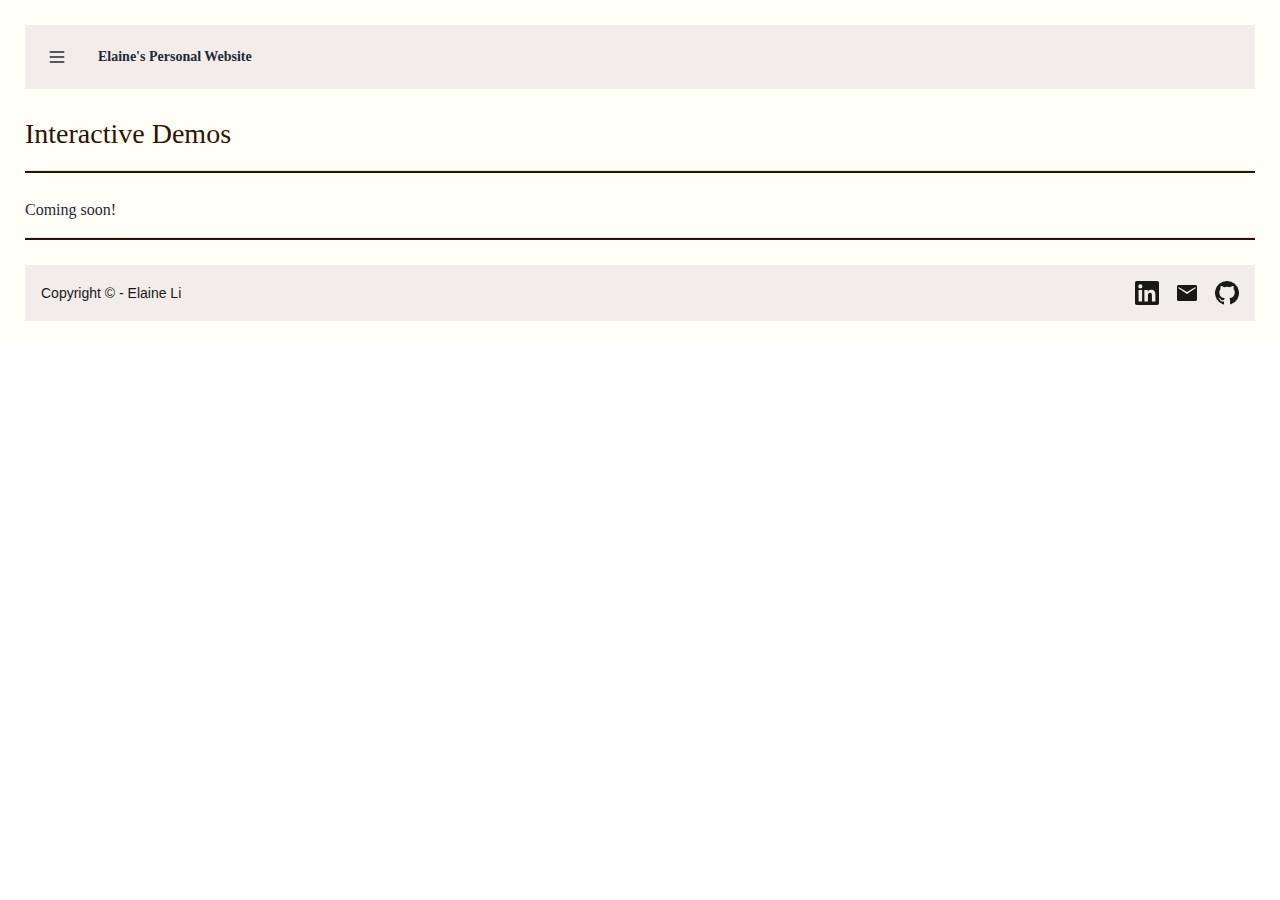
==== public/demos.html @ 5acb3fff "Update website" ====
<!--Interactive Demos-->

<!DOCTYPE html>
<html lang="en">
  <head>
    <meta charset="UTF-8">
    <meta name="viewport" content="width=device-width, initial-scale=1.0" />
    <title>Elaine Li's Personal Website</title>
    <link rel="stylesheet" href="./styles/output.css" />
  </head>
  <body>
    <!--Navbar-->
    <div class="navbar bg-base-100 bg-brown-1">
      <div class="flex-none">
        <div class="dropdown">
          <label tabindex="0" class="btn btn-square btn-ghost">
            <svg
              xmlns="http://www.w3.org/2000/svg"
              fill="none"
              viewBox="0 0 24 24"
              class="inline-block h-5 w-5 stroke-current">
              <path
                stroke-linecap="round"
                stroke-linejoin="round"
                stroke-width="2"
                d="M4 6h16M4 12h16M4 18h16"></path>
            </svg>
          </label>
          <ul tabindex="0" class="menu dropdown-content p-2 shadow bg-base-100 rounded-box w-52" style="z-index: 50;">
            <li><a href="index.html">Homepage</a></li>
            <li><a href="projects.html">Projects and Interests</a></li>
            <li><a href="demos.html">Interactive Demos</a></li>
          </ul>
        </div>
      </div>
    
    
      <!-- Website Title -->
      <div class="flex-1">
        <a class="btn btn-ghost text-medium font-serif" href="index.html">Elaine's Personal Website</a>
      </div>
    </div>

    <br>

    <!--Title-->
      <h1 class="title">Interactive Demos </h1>
      <hr>
    
    <!--Content-->
    <h2>Coming soon!</h2>
    
  <hr> 
  <footer class="footer bg-neutral text-neutral-content items-center p-4 bg-brown-1 text-dark-brown">
    <aside class="grid-flow-col items-center">
      <p>Copyright © <span id="current-year"></span> - Elaine Li</p>
    </aside>
    <nav class="grid-flow-col gap-4 md:place-self-center md:justify-self-end">
      <a href="https://www.linkedin.com/in/elaine-li-236a3a1b5/" target="_blank" rel="noopener noreferrer">
        <svg xmlns="http://www.w3.org/2000/svg" fill="currentColor" viewBox="0 0 24 24" width="24" height="24">
          <path d="M22.23 0H1.77C.79 0 0 .78 0 1.75v20.5C0 23.22.78 24 1.77 24h20.46c.99 0 1.77-.78 1.77-1.75V1.75C24 .78 23.22 0 22.23 0zM7.09 20.45H3.56V9h3.53v11.45zM5.33 7.44a2.05 2.05 0 1 1 0-4.1 2.05 2.05 0 0 1 0 4.1zm15.12 13h-3.53v-5.59c0-1.33-.02-3.05-1.86-3.05-1.86 0-2.14 1.45-2.14 2.95v5.69H9.39V9h3.38v1.56h.05c.47-.9 1.62-1.86 3.34-1.86 3.57 0 4.23 2.35 4.23 5.42v6.33z"></path>
        </svg>
      </a>
      <a href="mailto:elainelee1124@gmail.com" target="_blank" rel="noopener noreferrer">
        <svg xmlns="http://www.w3.org/2000/svg" fill="currentColor" viewBox="0 0 24 24" width="24" height="24">
          <path d="M20.5 4h-17C2.7 4 2 4.7 2 5.5v13c0 .8.7 1.5 1.5 1.5h17c.8 0 1.5-.7 1.5-1.5v-13c0-.8-.7-1.5-1.5-1.5zM20.5 7.3L12 12.9 3.5 7.3V6.1L12 11.1l8.5-5v1.2z"></path>
        </svg>
      </a>      
      <a href="https://github.com/Elaine-764" target="_blank" rel="noopener noreferrer">
        <svg xmlns="http://www.w3.org/2000/svg" fill="currentColor" viewBox="0 0 24 24" width="24" height="24">
          <path d="M12 0a12 12 0 0 0-3.793 23.384c.6.111.82-.262.82-.582v-2.266c-3.337.727-4.038-1.415-4.038-1.415-.546-1.387-1.333-1.756-1.333-1.756-1.089-.744.083-.729.083-.729 1.204.084 1.837 1.24 1.837 1.24 1.071 1.835 2.809 1.305 3.495.998.109-.775.418-1.305.762-1.605-2.666-.3-5.466-1.333-5.466-5.933 0-1.311.47-2.382 1.24-3.221-.124-.302-.54-1.522.116-3.173 0 0 1.012-.323 3.316 1.233a11.477 11.477 0 0 1 6.032 0c2.303-1.556 3.315-1.233 3.315-1.233.656 1.65.24 2.871.118 3.173.772.84 1.24 1.911 1.24 3.221 0 4.61-2.804 5.63-5.475 5.922.429.37.811 1.1.811 2.222v3.293c0 .322.218.695.825.578A12 12 0 0 0 12 0z"></path>
        </svg>
      </a>      
    </nav>
  </footer>
  <script src="../src/script.js"></script>
  
</html>

     
  <!--
  </body>
  <div class="tooltip">Hover over me
    <span class="tooltiptext">Tooltip text</span>
  </div>
  -->
---- public/styles/output.css ----
*, ::before, ::after {
  --tw-border-spacing-x: 0;
  --tw-border-spacing-y: 0;
  --tw-translate-x: 0;
  --tw-translate-y: 0;
  --tw-rotate: 0;
  --tw-skew-x: 0;
  --tw-skew-y: 0;
  --tw-scale-x: 1;
  --tw-scale-y: 1;
  --tw-pan-x:  ;
  --tw-pan-y:  ;
  --tw-pinch-zoom:  ;
  --tw-scroll-snap-strictness: proximity;
  --tw-gradient-from-position:  ;
  --tw-gradient-via-position:  ;
  --tw-gradient-to-position:  ;
  --tw-ordinal:  ;
  --tw-slashed-zero:  ;
  --tw-numeric-figure:  ;
  --tw-numeric-spacing:  ;
  --tw-numeric-fraction:  ;
  --tw-ring-inset:  ;
  --tw-ring-offset-width: 0px;
  --tw-ring-offset-color: #fff;
  --tw-ring-color: rgb(59 130 246 / 0.5);
  --tw-ring-offset-shadow: 0 0 #0000;
  --tw-ring-shadow: 0 0 #0000;
  --tw-shadow: 0 0 #0000;
  --tw-shadow-colored: 0 0 #0000;
  --tw-blur:  ;
  --tw-brightness:  ;
  --tw-contrast:  ;
  --tw-grayscale:  ;
  --tw-hue-rotate:  ;
  --tw-invert:  ;
  --tw-saturate:  ;
  --tw-sepia:  ;
  --tw-drop-shadow:  ;
  --tw-backdrop-blur:  ;
  --tw-backdrop-brightness:  ;
  --tw-backdrop-contrast:  ;
  --tw-backdrop-grayscale:  ;
  --tw-backdrop-hue-rotate:  ;
  --tw-backdrop-invert:  ;
  --tw-backdrop-opacity:  ;
  --tw-backdrop-saturate:  ;
  --tw-backdrop-sepia:  ;
  --tw-contain-size:  ;
  --tw-contain-layout:  ;
  --tw-contain-paint:  ;
  --tw-contain-style:  ;
}

::backdrop {
  --tw-border-spacing-x: 0;
  --tw-border-spacing-y: 0;
  --tw-translate-x: 0;
  --tw-translate-y: 0;
  --tw-rotate: 0;
  --tw-skew-x: 0;
  --tw-skew-y: 0;
  --tw-scale-x: 1;
  --tw-scale-y: 1;
  --tw-pan-x:  ;
  --tw-pan-y:  ;
  --tw-pinch-zoom:  ;
  --tw-scroll-snap-strictness: proximity;
  --tw-gradient-from-position:  ;
  --tw-gradient-via-position:  ;
  --tw-gradient-to-position:  ;
  --tw-ordinal:  ;
  --tw-slashed-zero:  ;
  --tw-numeric-figure:  ;
  --tw-numeric-spacing:  ;
  --tw-numeric-fraction:  ;
  --tw-ring-inset:  ;
  --tw-ring-offset-width: 0px;
  --tw-ring-offset-color: #fff;
  --tw-ring-color: rgb(59 130 246 / 0.5);
  --tw-ring-offset-shadow: 0 0 #0000;
  --tw-ring-shadow: 0 0 #0000;
  --tw-shadow: 0 0 #0000;
  --tw-shadow-colored: 0 0 #0000;
  --tw-blur:  ;
  --tw-brightness:  ;
  --tw-contrast:  ;
  --tw-grayscale:  ;
  --tw-hue-rotate:  ;
  --tw-invert:  ;
  --tw-saturate:  ;
  --tw-sepia:  ;
  --tw-drop-shadow:  ;
  --tw-backdrop-blur:  ;
  --tw-backdrop-brightness:  ;
  --tw-backdrop-contrast:  ;
  --tw-backdrop-grayscale:  ;
  --tw-backdrop-hue-rotate:  ;
  --tw-backdrop-invert:  ;
  --tw-backdrop-opacity:  ;
  --tw-backdrop-saturate:  ;
  --tw-backdrop-sepia:  ;
  --tw-contain-size:  ;
  --tw-contain-layout:  ;
  --tw-contain-paint:  ;
  --tw-contain-style:  ;
}

/*
! tailwindcss v3.4.17 | MIT License | https://tailwindcss.com
*/

/*
1. Prevent padding and border from affecting element width. (https://github.com/mozdevs/cssremedy/issues/4)
2. Allow adding a border to an element by just adding a border-width. (https://github.com/tailwindcss/tailwindcss/pull/116)
*/

*,
::before,
::after {
  box-sizing: border-box;
  /* 1 */
  border-width: 0;
  /* 2 */
  border-style: solid;
  /* 2 */
  border-color: #e5e7eb;
  /* 2 */
}

::before,
::after {
  --tw-content: '';
}

/*
1. Use a consistent sensible line-height in all browsers.
2. Prevent adjustments of font size after orientation changes in iOS.
3. Use a more readable tab size.
4. Use the user's configured `sans` font-family by default.
5. Use the user's configured `sans` font-feature-settings by default.
6. Use the user's configured `sans` font-variation-settings by default.
7. Disable tap highlights on iOS
*/

html,
:host {
  line-height: 1.5;
  /* 1 */
  -webkit-text-size-adjust: 100%;
  /* 2 */
  -moz-tab-size: 4;
  /* 3 */
  -o-tab-size: 4;
     tab-size: 4;
  /* 3 */
  font-family: ui-sans-serif, system-ui, sans-serif, "Apple Color Emoji", "Segoe UI Emoji", "Segoe UI Symbol", "Noto Color Emoji";
  /* 4 */
  font-feature-settings: normal;
  /* 5 */
  font-variation-settings: normal;
  /* 6 */
  -webkit-tap-highlight-color: transparent;
  /* 7 */
}

/*
1. Remove the margin in all browsers.
2. Inherit line-height from `html` so users can set them as a class directly on the `html` element.
*/

body {
  margin: 0;
  /* 1 */
  line-height: inherit;
  /* 2 */
}

/*
1. Add the correct height in Firefox.
2. Correct the inheritance of border color in Firefox. (https://bugzilla.mozilla.org/show_bug.cgi?id=190655)
3. Ensure horizontal rules are visible by default.
*/

hr {
  height: 0;
  /* 1 */
  color: inherit;
  /* 2 */
  border-top-width: 1px;
  /* 3 */
}

/*
Add the correct text decoration in Chrome, Edge, and Safari.
*/

abbr:where([title]) {
  -webkit-text-decoration: underline dotted;
          text-decoration: underline dotted;
}

/*
Remove the default font size and weight for headings.
*/

h1,
h2,
h3,
h4,
h5,
h6 {
  font-size: inherit;
  font-weight: inherit;
}

/*
Reset links to optimize for opt-in styling instead of opt-out.
*/

a {
  color: inherit;
  text-decoration: inherit;
}

/*
Add the correct font weight in Edge and Safari.
*/

b,
strong {
  font-weight: bolder;
}

/*
1. Use the user's configured `mono` font-family by default.
2. Use the user's configured `mono` font-feature-settings by default.
3. Use the user's configured `mono` font-variation-settings by default.
4. Correct the odd `em` font sizing in all browsers.
*/

code,
kbd,
samp,
pre {
  font-family: ui-monospace, SFMono-Regular, Menlo, Monaco, Consolas, "Liberation Mono", "Courier New", monospace;
  /* 1 */
  font-feature-settings: normal;
  /* 2 */
  font-variation-settings: normal;
  /* 3 */
  font-size: 1em;
  /* 4 */
}

/*
Add the correct font size in all browsers.
*/

small {
  font-size: 80%;
}

/*
Prevent `sub` and `sup` elements from affecting the line height in all browsers.
*/

sub,
sup {
  font-size: 75%;
  line-height: 0;
  position: relative;
  vertical-align: baseline;
}

sub {
  bottom: -0.25em;
}

sup {
  top: -0.5em;
}

/*
1. Remove text indentation from table contents in Chrome and Safari. (https://bugs.chromium.org/p/chromium/issues/detail?id=999088, https://bugs.webkit.org/show_bug.cgi?id=201297)
2. Correct table border color inheritance in all Chrome and Safari. (https://bugs.chromium.org/p/chromium/issues/detail?id=935729, https://bugs.webkit.org/show_bug.cgi?id=195016)
3. Remove gaps between table borders by default.
*/

table {
  text-indent: 0;
  /* 1 */
  border-color: inherit;
  /* 2 */
  border-collapse: collapse;
  /* 3 */
}

/*
1. Change the font styles in all browsers.
2. Remove the margin in Firefox and Safari.
3. Remove default padding in all browsers.
*/

button,
input,
optgroup,
select,
textarea {
  font-family: inherit;
  /* 1 */
  font-feature-settings: inherit;
  /* 1 */
  font-variation-settings: inherit;
  /* 1 */
  font-size: 100%;
  /* 1 */
  font-weight: inherit;
  /* 1 */
  line-height: inherit;
  /* 1 */
  letter-spacing: inherit;
  /* 1 */
  color: inherit;
  /* 1 */
  margin: 0;
  /* 2 */
  padding: 0;
  /* 3 */
}

/*
Remove the inheritance of text transform in Edge and Firefox.
*/

button,
select {
  text-transform: none;
}

/*
1. Correct the inability to style clickable types in iOS and Safari.
2. Remove default button styles.
*/

button,
input:where([type='button']),
input:where([type='reset']),
input:where([type='submit']) {
  -webkit-appearance: button;
  /* 1 */
  background-color: transparent;
  /* 2 */
  background-image: none;
  /* 2 */
}

/*
Use the modern Firefox focus style for all focusable elements.
*/

:-moz-focusring {
  outline: auto;
}

/*
Remove the additional `:invalid` styles in Firefox. (https://github.com/mozilla/gecko-dev/blob/2f9eacd9d3d995c937b4251a5557d95d494c9be1/layout/style/res/forms.css#L728-L737)
*/

:-moz-ui-invalid {
  box-shadow: none;
}

/*
Add the correct vertical alignment in Chrome and Firefox.
*/

progress {
  vertical-align: baseline;
}

/*
Correct the cursor style of increment and decrement buttons in Safari.
*/

::-webkit-inner-spin-button,
::-webkit-outer-spin-button {
  height: auto;
}

/*
1. Correct the odd appearance in Chrome and Safari.
2. Correct the outline style in Safari.
*/

[type='search'] {
  -webkit-appearance: textfield;
  /* 1 */
  outline-offset: -2px;
  /* 2 */
}

/*
Remove the inner padding in Chrome and Safari on macOS.
*/

::-webkit-search-decoration {
  -webkit-appearance: none;
}

/*
1. Correct the inability to style clickable types in iOS and Safari.
2. Change font properties to `inherit` in Safari.
*/

::-webkit-file-upload-button {
  -webkit-appearance: button;
  /* 1 */
  font: inherit;
  /* 2 */
}

/*
Add the correct display in Chrome and Safari.
*/

summary {
  display: list-item;
}

/*
Removes the default spacing and border for appropriate elements.
*/

blockquote,
dl,
dd,
h1,
h2,
h3,
h4,
h5,
h6,
hr,
figure,
p,
pre {
  margin: 0;
}

fieldset {
  margin: 0;
  padding: 0;
}

legend {
  padding: 0;
}

ol,
ul,
menu {
  list-style: none;
  margin: 0;
  padding: 0;
}

/*
Reset default styling for dialogs.
*/

dialog {
  padding: 0;
}

/*
Prevent resizing textareas horizontally by default.
*/

textarea {
  resize: vertical;
}

/*
1. Reset the default placeholder opacity in Firefox. (https://github.com/tailwindlabs/tailwindcss/issues/3300)
2. Set the default placeholder color to the user's configured gray 400 color.
*/

input::-moz-placeholder, textarea::-moz-placeholder {
  opacity: 1;
  /* 1 */
  color: #9ca3af;
  /* 2 */
}

input::placeholder,
textarea::placeholder {
  opacity: 1;
  /* 1 */
  color: #9ca3af;
  /* 2 */
}

/*
Set the default cursor for buttons.
*/

button,
[role="button"] {
  cursor: pointer;
}

/*
Make sure disabled buttons don't get the pointer cursor.
*/

:disabled {
  cursor: default;
}

/*
1. Make replaced elements `display: block` by default. (https://github.com/mozdevs/cssremedy/issues/14)
2. Add `vertical-align: middle` to align replaced elements more sensibly by default. (https://github.com/jensimmons/cssremedy/issues/14#issuecomment-634934210)
   This can trigger a poorly considered lint error in some tools but is included by design.
*/

img,
svg,
video,
canvas,
audio,
iframe,
embed,
object {
  display: block;
  /* 1 */
  vertical-align: middle;
  /* 2 */
}

/*
Constrain images and videos to the parent width and preserve their intrinsic aspect ratio. (https://github.com/mozdevs/cssremedy/issues/14)
*/

img,
video {
  max-width: 100%;
  height: auto;
}

/* Make elements with the HTML hidden attribute stay hidden by default */

[hidden]:where(:not([hidden="until-found"])) {
  display: none;
}

:root,
[data-theme] {
  background-color: var(--fallback-b1,oklch(var(--b1)/1));
  color: var(--fallback-bc,oklch(var(--bc)/1));
}

@supports not (color: oklch(0% 0 0)) {
  :root {
    color-scheme: light;
    --fallback-p: #491eff;
    --fallback-pc: #d4dbff;
    --fallback-s: #ff41c7;
    --fallback-sc: #fff9fc;
    --fallback-a: #00cfbd;
    --fallback-ac: #00100d;
    --fallback-n: #2b3440;
    --fallback-nc: #d7dde4;
    --fallback-b1: #ffffff;
    --fallback-b2: #e5e6e6;
    --fallback-b3: #e5e6e6;
    --fallback-bc: #1f2937;
    --fallback-in: #00b3f0;
    --fallback-inc: #000000;
    --fallback-su: #00ca92;
    --fallback-suc: #000000;
    --fallback-wa: #ffc22d;
    --fallback-wac: #000000;
    --fallback-er: #ff6f70;
    --fallback-erc: #000000;
  }

  @media (prefers-color-scheme: dark) {
    :root {
      color-scheme: dark;
      --fallback-p: #7582ff;
      --fallback-pc: #050617;
      --fallback-s: #ff71cf;
      --fallback-sc: #190211;
      --fallback-a: #00c7b5;
      --fallback-ac: #000e0c;
      --fallback-n: #2a323c;
      --fallback-nc: #a6adbb;
      --fallback-b1: #1d232a;
      --fallback-b2: #191e24;
      --fallback-b3: #15191e;
      --fallback-bc: #a6adbb;
      --fallback-in: #00b3f0;
      --fallback-inc: #000000;
      --fallback-su: #00ca92;
      --fallback-suc: #000000;
      --fallback-wa: #ffc22d;
      --fallback-wac: #000000;
      --fallback-er: #ff6f70;
      --fallback-erc: #000000;
    }
  }
}

html {
  -webkit-tap-highlight-color: transparent;
}

* {
  scrollbar-color: color-mix(in oklch, currentColor 35%, transparent) transparent;
}

*:hover {
  scrollbar-color: color-mix(in oklch, currentColor 60%, transparent) transparent;
}

:root {
  color-scheme: light;
  --in: 72.06% 0.191 231.6;
  --su: 64.8% 0.150 160;
  --wa: 84.71% 0.199 83.87;
  --er: 71.76% 0.221 22.18;
  --pc: 89.824% 0.06192 275.75;
  --ac: 15.352% 0.0368 183.61;
  --inc: 0% 0 0;
  --suc: 0% 0 0;
  --wac: 0% 0 0;
  --erc: 0% 0 0;
  --rounded-box: 1rem;
  --rounded-btn: 0.5rem;
  --rounded-badge: 1.9rem;
  --animation-btn: 0.25s;
  --animation-input: .2s;
  --btn-focus-scale: 0.95;
  --border-btn: 1px;
  --tab-border: 1px;
  --tab-radius: 0.5rem;
  --p: 49.12% 0.3096 275.75;
  --s: 69.71% 0.329 342.55;
  --sc: 98.71% 0.0106 342.55;
  --a: 76.76% 0.184 183.61;
  --n: 32.1785% 0.02476 255.701624;
  --nc: 89.4994% 0.011585 252.096176;
  --b1: 100% 0 0;
  --b2: 96.1151% 0 0;
  --b3: 92.4169% 0.00108 197.137559;
  --bc: 27.8078% 0.029596 256.847952;
}

@media (prefers-color-scheme: dark) {
  :root {
    color-scheme: dark;
    --in: 72.06% 0.191 231.6;
    --su: 64.8% 0.150 160;
    --wa: 84.71% 0.199 83.87;
    --er: 71.76% 0.221 22.18;
    --pc: 13.138% 0.0392 275.75;
    --sc: 14.96% 0.052 342.55;
    --ac: 14.902% 0.0334 183.61;
    --inc: 0% 0 0;
    --suc: 0% 0 0;
    --wac: 0% 0 0;
    --erc: 0% 0 0;
    --rounded-box: 1rem;
    --rounded-btn: 0.5rem;
    --rounded-badge: 1.9rem;
    --animation-btn: 0.25s;
    --animation-input: .2s;
    --btn-focus-scale: 0.95;
    --border-btn: 1px;
    --tab-border: 1px;
    --tab-radius: 0.5rem;
    --p: 65.69% 0.196 275.75;
    --s: 74.8% 0.26 342.55;
    --a: 74.51% 0.167 183.61;
    --n: 31.3815% 0.021108 254.139175;
    --nc: 74.6477% 0.0216 264.435964;
    --b1: 25.3267% 0.015896 252.417568;
    --b2: 23.2607% 0.013807 253.100675;
    --b3: 21.1484% 0.01165 254.087939;
    --bc: 74.6477% 0.0216 264.435964;
  }
}

[data-theme=light] {
  color-scheme: light;
  --in: 72.06% 0.191 231.6;
  --su: 64.8% 0.150 160;
  --wa: 84.71% 0.199 83.87;
  --er: 71.76% 0.221 22.18;
  --pc: 89.824% 0.06192 275.75;
  --ac: 15.352% 0.0368 183.61;
  --inc: 0% 0 0;
  --suc: 0% 0 0;
  --wac: 0% 0 0;
  --erc: 0% 0 0;
  --rounded-box: 1rem;
  --rounded-btn: 0.5rem;
  --rounded-badge: 1.9rem;
  --animation-btn: 0.25s;
  --animation-input: .2s;
  --btn-focus-scale: 0.95;
  --border-btn: 1px;
  --tab-border: 1px;
  --tab-radius: 0.5rem;
  --p: 49.12% 0.3096 275.75;
  --s: 69.71% 0.329 342.55;
  --sc: 98.71% 0.0106 342.55;
  --a: 76.76% 0.184 183.61;
  --n: 32.1785% 0.02476 255.701624;
  --nc: 89.4994% 0.011585 252.096176;
  --b1: 100% 0 0;
  --b2: 96.1151% 0 0;
  --b3: 92.4169% 0.00108 197.137559;
  --bc: 27.8078% 0.029596 256.847952;
}

[data-theme=dark] {
  color-scheme: dark;
  --in: 72.06% 0.191 231.6;
  --su: 64.8% 0.150 160;
  --wa: 84.71% 0.199 83.87;
  --er: 71.76% 0.221 22.18;
  --pc: 13.138% 0.0392 275.75;
  --sc: 14.96% 0.052 342.55;
  --ac: 14.902% 0.0334 183.61;
  --inc: 0% 0 0;
  --suc: 0% 0 0;
  --wac: 0% 0 0;
  --erc: 0% 0 0;
  --rounded-box: 1rem;
  --rounded-btn: 0.5rem;
  --rounded-badge: 1.9rem;
  --animation-btn: 0.25s;
  --animation-input: .2s;
  --btn-focus-scale: 0.95;
  --border-btn: 1px;
  --tab-border: 1px;
  --tab-radius: 0.5rem;
  --p: 65.69% 0.196 275.75;
  --s: 74.8% 0.26 342.55;
  --a: 74.51% 0.167 183.61;
  --n: 31.3815% 0.021108 254.139175;
  --nc: 74.6477% 0.0216 264.435964;
  --b1: 25.3267% 0.015896 252.417568;
  --b2: 23.2607% 0.013807 253.100675;
  --b3: 21.1484% 0.01165 254.087939;
  --bc: 74.6477% 0.0216 264.435964;
}

@media (hover:hover) {
  .label a:hover {
    --tw-text-opacity: 1;
    color: var(--fallback-bc,oklch(var(--bc)/var(--tw-text-opacity)));
  }

  .menu li > *:not(ul, .menu-title, details, .btn):active,
.menu li > *:not(ul, .menu-title, details, .btn).active,
.menu li > details > summary:active {
    --tw-bg-opacity: 1;
    background-color: var(--fallback-n,oklch(var(--n)/var(--tw-bg-opacity)));
    --tw-text-opacity: 1;
    color: var(--fallback-nc,oklch(var(--nc)/var(--tw-text-opacity)));
  }
}

.btn {
  display: inline-flex;
  height: 3rem;
  min-height: 3rem;
  flex-shrink: 0;
  cursor: pointer;
  -webkit-user-select: none;
     -moz-user-select: none;
          user-select: none;
  flex-wrap: wrap;
  align-items: center;
  justify-content: center;
  border-radius: var(--rounded-btn, 0.5rem);
  border-color: transparent;
  border-color: oklch(var(--btn-color, var(--b2)) / var(--tw-border-opacity));
  padding-left: 1rem;
  padding-right: 1rem;
  text-align: center;
  font-size: 0.875rem;
  line-height: 1em;
  gap: 0.5rem;
  font-weight: 600;
  text-decoration-line: none;
  transition-duration: 200ms;
  transition-timing-function: cubic-bezier(0, 0, 0.2, 1);
  border-width: var(--border-btn, 1px);
  transition-property: color, background-color, border-color, opacity, box-shadow, transform;
  --tw-text-opacity: 1;
  color: var(--fallback-bc,oklch(var(--bc)/var(--tw-text-opacity)));
  --tw-shadow: 0 1px 2px 0 rgb(0 0 0 / 0.05);
  --tw-shadow-colored: 0 1px 2px 0 var(--tw-shadow-color);
  box-shadow: var(--tw-ring-offset-shadow, 0 0 #0000), var(--tw-ring-shadow, 0 0 #0000), var(--tw-shadow);
  outline-color: var(--fallback-bc,oklch(var(--bc)/1));
  background-color: oklch(var(--btn-color, var(--b2)) / var(--tw-bg-opacity));
  --tw-bg-opacity: 1;
  --tw-border-opacity: 1;
}

.btn-disabled,
  .btn[disabled],
  .btn:disabled {
  pointer-events: none;
}

.btn-square {
  height: 3rem;
  width: 3rem;
  padding: 0px;
}

:where(.btn:is(input[type="checkbox"])),
:where(.btn:is(input[type="radio"])) {
  width: auto;
  -webkit-appearance: none;
     -moz-appearance: none;
          appearance: none;
}

.btn:is(input[type="checkbox"]):after,
.btn:is(input[type="radio"]):after {
  --tw-content: attr(aria-label);
  content: var(--tw-content);
}

.card {
  position: relative;
  display: flex;
  flex-direction: column;
  border-radius: var(--rounded-box, 1rem);
}

.card:focus {
  outline: 2px solid transparent;
  outline-offset: 2px;
}

.card figure {
  display: flex;
  align-items: center;
  justify-content: center;
}

.card.image-full {
  display: grid;
}

.card.image-full:before {
  position: relative;
  content: "";
  z-index: 10;
  border-radius: var(--rounded-box, 1rem);
  --tw-bg-opacity: 1;
  background-color: var(--fallback-n,oklch(var(--n)/var(--tw-bg-opacity)));
  opacity: 0.75;
}

.card.image-full:before,
    .card.image-full > * {
  grid-column-start: 1;
  grid-row-start: 1;
}

.card.image-full > figure img {
  height: 100%;
  -o-object-fit: cover;
     object-fit: cover;
}

.card.image-full > .card-body {
  position: relative;
  z-index: 20;
  --tw-text-opacity: 1;
  color: var(--fallback-nc,oklch(var(--nc)/var(--tw-text-opacity)));
}

.dropdown {
  position: relative;
  display: inline-block;
}

.dropdown > *:not(summary):focus {
  outline: 2px solid transparent;
  outline-offset: 2px;
}

.dropdown .dropdown-content {
  position: absolute;
}

.dropdown:is(:not(details)) .dropdown-content {
  visibility: hidden;
  opacity: 0;
  transform-origin: top;
  --tw-scale-x: .95;
  --tw-scale-y: .95;
  transform: translate(var(--tw-translate-x), var(--tw-translate-y)) rotate(var(--tw-rotate)) skewX(var(--tw-skew-x)) skewY(var(--tw-skew-y)) scaleX(var(--tw-scale-x)) scaleY(var(--tw-scale-y));
  transition-property: color, background-color, border-color, text-decoration-color, fill, stroke, opacity, box-shadow, transform, filter, -webkit-backdrop-filter;
  transition-property: color, background-color, border-color, text-decoration-color, fill, stroke, opacity, box-shadow, transform, filter, backdrop-filter;
  transition-property: color, background-color, border-color, text-decoration-color, fill, stroke, opacity, box-shadow, transform, filter, backdrop-filter, -webkit-backdrop-filter;
  transition-timing-function: cubic-bezier(0.4, 0, 0.2, 1);
  transition-timing-function: cubic-bezier(0, 0, 0.2, 1);
  transition-duration: 200ms;
}

.dropdown-end .dropdown-content {
  inset-inline-end: 0px;
}

.dropdown-left .dropdown-content {
  bottom: auto;
  inset-inline-end: 100%;
  top: 0px;
  transform-origin: right;
}

.dropdown-right .dropdown-content {
  bottom: auto;
  inset-inline-start: 100%;
  top: 0px;
  transform-origin: left;
}

.dropdown-bottom .dropdown-content {
  bottom: auto;
  top: 100%;
  transform-origin: top;
}

.dropdown-top .dropdown-content {
  bottom: 100%;
  top: auto;
  transform-origin: bottom;
}

.dropdown-end.dropdown-right .dropdown-content {
  bottom: 0px;
  top: auto;
}

.dropdown-end.dropdown-left .dropdown-content {
  bottom: 0px;
  top: auto;
}

.dropdown.dropdown-open .dropdown-content,
.dropdown:not(.dropdown-hover):focus .dropdown-content,
.dropdown:focus-within .dropdown-content {
  visibility: visible;
  opacity: 1;
}

@media (hover: hover) {
  .dropdown.dropdown-hover:hover .dropdown-content {
    visibility: visible;
    opacity: 1;
  }

  .btn:hover {
    --tw-border-opacity: 1;
    border-color: var(--fallback-b3,oklch(var(--b3)/var(--tw-border-opacity)));
    --tw-bg-opacity: 1;
    background-color: var(--fallback-b3,oklch(var(--b3)/var(--tw-bg-opacity)));
  }

  @supports (color: color-mix(in oklab, black, black)) {
    .btn:hover {
      background-color: color-mix(
            in oklab,
            oklch(var(--btn-color, var(--b2)) / var(--tw-bg-opacity, 1)) 90%,
            black
          );
      border-color: color-mix(
            in oklab,
            oklch(var(--btn-color, var(--b2)) / var(--tw-border-opacity, 1)) 90%,
            black
          );
    }
  }

  @supports not (color: oklch(0% 0 0)) {
    .btn:hover {
      background-color: var(--btn-color, var(--fallback-b2));
      border-color: var(--btn-color, var(--fallback-b2));
    }
  }

  .btn.glass:hover {
    --glass-opacity: 25%;
    --glass-border-opacity: 15%;
  }

  .btn-ghost:hover {
    border-color: transparent;
  }

  @supports (color: oklch(0% 0 0)) {
    .btn-ghost:hover {
      background-color: var(--fallback-bc,oklch(var(--bc)/0.2));
    }
  }

  .btn-disabled:hover,
    .btn[disabled]:hover,
    .btn:disabled:hover {
    --tw-border-opacity: 0;
    background-color: var(--fallback-n,oklch(var(--n)/var(--tw-bg-opacity)));
    --tw-bg-opacity: 0.2;
    color: var(--fallback-bc,oklch(var(--bc)/var(--tw-text-opacity)));
    --tw-text-opacity: 0.2;
  }

  @supports (color: color-mix(in oklab, black, black)) {
    .btn:is(input[type="checkbox"]:checked):hover, .btn:is(input[type="radio"]:checked):hover {
      background-color: color-mix(in oklab, var(--fallback-p,oklch(var(--p)/1)) 90%, black);
      border-color: color-mix(in oklab, var(--fallback-p,oklch(var(--p)/1)) 90%, black);
    }
  }

  .dropdown.dropdown-hover:hover .dropdown-content {
    --tw-scale-x: 1;
    --tw-scale-y: 1;
    transform: translate(var(--tw-translate-x), var(--tw-translate-y)) rotate(var(--tw-rotate)) skewX(var(--tw-skew-x)) skewY(var(--tw-skew-y)) scaleX(var(--tw-scale-x)) scaleY(var(--tw-scale-y));
  }

  :where(.menu li:not(.menu-title, .disabled) > *:not(ul, details, .menu-title)):not(.active, .btn):hover, :where(.menu li:not(.menu-title, .disabled) > details > summary:not(.menu-title)):not(.active, .btn):hover {
    cursor: pointer;
    outline: 2px solid transparent;
    outline-offset: 2px;
  }

  @supports (color: oklch(0% 0 0)) {
    :where(.menu li:not(.menu-title, .disabled) > *:not(ul, details, .menu-title)):not(.active, .btn):hover, :where(.menu li:not(.menu-title, .disabled) > details > summary:not(.menu-title)):not(.active, .btn):hover {
      background-color: var(--fallback-bc,oklch(var(--bc)/0.1));
    }
  }
}

.dropdown:is(details) summary::-webkit-details-marker {
  display: none;
}

.footer {
  display: grid;
  width: 100%;
  grid-auto-flow: row;
  place-items: start;
  -moz-column-gap: 1rem;
       column-gap: 1rem;
  row-gap: 2.5rem;
  font-size: 0.875rem;
  line-height: 1.25rem;
}

.footer > * {
  display: grid;
  place-items: start;
  gap: 0.5rem;
}

@media (min-width: 48rem) {
  .footer {
    grid-auto-flow: column;
  }

  .footer-center {
    grid-auto-flow: row dense;
  }
}

.label {
  display: flex;
  -webkit-user-select: none;
     -moz-user-select: none;
          user-select: none;
  align-items: center;
  justify-content: space-between;
  padding-left: 0.25rem;
  padding-right: 0.25rem;
  padding-top: 0.5rem;
  padding-bottom: 0.5rem;
}

.join .dropdown .join-item:first-child:not(:last-child),
  .join *:first-child:not(:last-child) .dropdown .join-item {
  border-start-end-radius: inherit;
  border-end-end-radius: inherit;
}

.link {
  cursor: pointer;
  text-decoration-line: underline;
}

.menu {
  display: flex;
  flex-direction: column;
  flex-wrap: wrap;
  font-size: 0.875rem;
  line-height: 1.25rem;
  padding: 0.5rem;
}

.menu :where(li ul) {
  position: relative;
  white-space: nowrap;
  margin-inline-start: 1rem;
  padding-inline-start: 0.5rem;
}

.menu :where(li:not(.menu-title) > *:not(ul, details, .menu-title, .btn)), .menu :where(li:not(.menu-title) > details > summary:not(.menu-title)) {
  display: grid;
  grid-auto-flow: column;
  align-content: flex-start;
  align-items: center;
  gap: 0.5rem;
  grid-auto-columns: minmax(auto, max-content) auto max-content;
  -webkit-user-select: none;
     -moz-user-select: none;
          user-select: none;
}

.menu li.disabled {
  cursor: not-allowed;
  -webkit-user-select: none;
     -moz-user-select: none;
          user-select: none;
  color: var(--fallback-bc,oklch(var(--bc)/0.3));
}

.menu :where(li > .menu-dropdown:not(.menu-dropdown-show)) {
  display: none;
}

:where(.menu li) {
  position: relative;
  display: flex;
  flex-shrink: 0;
  flex-direction: column;
  flex-wrap: wrap;
  align-items: stretch;
}

:where(.menu li) .badge {
  justify-self: end;
}

.navbar {
  display: flex;
  align-items: center;
  padding: var(--navbar-padding, 0.5rem);
  min-height: 4rem;
  width: 100%;
}

:where(.navbar > *:not(script, style)) {
  display: inline-flex;
  align-items: center;
}

.btm-nav > * .label {
  font-size: 1rem;
  line-height: 1.5rem;
}

@media (prefers-reduced-motion: no-preference) {
  .btn {
    animation: button-pop var(--animation-btn, 0.25s) ease-out;
  }
}

.btn:active:hover,
  .btn:active:focus {
  animation: button-pop 0s ease-out;
  transform: scale(var(--btn-focus-scale, 0.97));
}

@supports not (color: oklch(0% 0 0)) {
  .btn {
    background-color: var(--btn-color, var(--fallback-b2));
    border-color: var(--btn-color, var(--fallback-b2));
  }
}

.btn:focus-visible {
  outline-style: solid;
  outline-width: 2px;
  outline-offset: 2px;
}

.btn.glass {
  --tw-shadow: 0 0 #0000;
  --tw-shadow-colored: 0 0 #0000;
  box-shadow: var(--tw-ring-offset-shadow, 0 0 #0000), var(--tw-ring-shadow, 0 0 #0000), var(--tw-shadow);
  outline-color: currentColor;
}

.btn.glass.btn-active {
  --glass-opacity: 25%;
  --glass-border-opacity: 15%;
}

.btn-ghost {
  border-width: 1px;
  border-color: transparent;
  background-color: transparent;
  color: currentColor;
  --tw-shadow: 0 0 #0000;
  --tw-shadow-colored: 0 0 #0000;
  box-shadow: var(--tw-ring-offset-shadow, 0 0 #0000), var(--tw-ring-shadow, 0 0 #0000), var(--tw-shadow);
  outline-color: currentColor;
}

.btn-ghost.btn-active {
  border-color: transparent;
  background-color: var(--fallback-bc,oklch(var(--bc)/0.2));
}

.btn.btn-disabled,
  .btn[disabled],
  .btn:disabled {
  --tw-border-opacity: 0;
  background-color: var(--fallback-n,oklch(var(--n)/var(--tw-bg-opacity)));
  --tw-bg-opacity: 0.2;
  color: var(--fallback-bc,oklch(var(--bc)/var(--tw-text-opacity)));
  --tw-text-opacity: 0.2;
}

.btn:is(input[type="checkbox"]:checked),
.btn:is(input[type="radio"]:checked) {
  --tw-border-opacity: 1;
  border-color: var(--fallback-p,oklch(var(--p)/var(--tw-border-opacity)));
  --tw-bg-opacity: 1;
  background-color: var(--fallback-p,oklch(var(--p)/var(--tw-bg-opacity)));
  --tw-text-opacity: 1;
  color: var(--fallback-pc,oklch(var(--pc)/var(--tw-text-opacity)));
}

.btn:is(input[type="checkbox"]:checked):focus-visible, .btn:is(input[type="radio"]:checked):focus-visible {
  outline-color: var(--fallback-p,oklch(var(--p)/1));
}

@keyframes button-pop {
  0% {
    transform: scale(var(--btn-focus-scale, 0.98));
  }

  40% {
    transform: scale(1.02);
  }

  100% {
    transform: scale(1);
  }
}

.card :where(figure:first-child) {
  overflow: hidden;
  border-start-start-radius: inherit;
  border-start-end-radius: inherit;
  border-end-start-radius: unset;
  border-end-end-radius: unset;
}

.card :where(figure:last-child) {
  overflow: hidden;
  border-start-start-radius: unset;
  border-start-end-radius: unset;
  border-end-start-radius: inherit;
  border-end-end-radius: inherit;
}

.card:focus-visible {
  outline: 2px solid currentColor;
  outline-offset: 2px;
}

.card.bordered {
  border-width: 1px;
  --tw-border-opacity: 1;
  border-color: var(--fallback-b2,oklch(var(--b2)/var(--tw-border-opacity)));
}

.card.compact .card-body {
  padding: 1rem;
  font-size: 0.875rem;
  line-height: 1.25rem;
}

.card.image-full :where(figure) {
  overflow: hidden;
  border-radius: inherit;
}

@keyframes checkmark {
  0% {
    background-position-y: 5px;
  }

  50% {
    background-position-y: -2px;
  }

  100% {
    background-position-y: 0;
  }
}

.dropdown.dropdown-open .dropdown-content,
.dropdown:focus .dropdown-content,
.dropdown:focus-within .dropdown-content {
  --tw-scale-x: 1;
  --tw-scale-y: 1;
  transform: translate(var(--tw-translate-x), var(--tw-translate-y)) rotate(var(--tw-rotate)) skewX(var(--tw-skew-x)) skewY(var(--tw-skew-y)) scaleX(var(--tw-scale-x)) scaleY(var(--tw-scale-y));
}

.join > :where(*:not(:first-child)):is(.btn) {
  margin-inline-start: calc(var(--border-btn) * -1);
}

.link:focus {
  outline: 2px solid transparent;
  outline-offset: 2px;
}

.link:focus-visible {
  outline: 2px solid currentColor;
  outline-offset: 2px;
}

:where(.menu li:empty) {
  --tw-bg-opacity: 1;
  background-color: var(--fallback-bc,oklch(var(--bc)/var(--tw-bg-opacity)));
  opacity: 0.1;
  margin: 0.5rem 1rem;
  height: 1px;
}

.menu :where(li ul):before {
  position: absolute;
  bottom: 0.75rem;
  inset-inline-start: 0px;
  top: 0.75rem;
  width: 1px;
  --tw-bg-opacity: 1;
  background-color: var(--fallback-bc,oklch(var(--bc)/var(--tw-bg-opacity)));
  opacity: 0.1;
  content: "";
}

.menu :where(li:not(.menu-title) > *:not(ul, details, .menu-title, .btn)),
.menu :where(li:not(.menu-title) > details > summary:not(.menu-title)) {
  border-radius: var(--rounded-btn, 0.5rem);
  padding-left: 1rem;
  padding-right: 1rem;
  padding-top: 0.5rem;
  padding-bottom: 0.5rem;
  text-align: start;
  transition-property: color, background-color, border-color, text-decoration-color, fill, stroke, opacity, box-shadow, transform, filter, -webkit-backdrop-filter;
  transition-property: color, background-color, border-color, text-decoration-color, fill, stroke, opacity, box-shadow, transform, filter, backdrop-filter;
  transition-property: color, background-color, border-color, text-decoration-color, fill, stroke, opacity, box-shadow, transform, filter, backdrop-filter, -webkit-backdrop-filter;
  transition-timing-function: cubic-bezier(0.4, 0, 0.2, 1);
  transition-timing-function: cubic-bezier(0, 0, 0.2, 1);
  transition-duration: 200ms;
  text-wrap: balance;
}

:where(.menu li:not(.menu-title, .disabled) > *:not(ul, details, .menu-title)):not(summary, .active, .btn).focus, :where(.menu li:not(.menu-title, .disabled) > *:not(ul, details, .menu-title)):not(summary, .active, .btn):focus, :where(.menu li:not(.menu-title, .disabled) > *:not(ul, details, .menu-title)):is(summary):not(.active, .btn):focus-visible, :where(.menu li:not(.menu-title, .disabled) > details > summary:not(.menu-title)):not(summary, .active, .btn).focus, :where(.menu li:not(.menu-title, .disabled) > details > summary:not(.menu-title)):not(summary, .active, .btn):focus, :where(.menu li:not(.menu-title, .disabled) > details > summary:not(.menu-title)):is(summary):not(.active, .btn):focus-visible {
  cursor: pointer;
  background-color: var(--fallback-bc,oklch(var(--bc)/0.1));
  --tw-text-opacity: 1;
  color: var(--fallback-bc,oklch(var(--bc)/var(--tw-text-opacity)));
  outline: 2px solid transparent;
  outline-offset: 2px;
}

.menu li > *:not(ul, .menu-title, details, .btn):active,
.menu li > *:not(ul, .menu-title, details, .btn).active,
.menu li > details > summary:active {
  --tw-bg-opacity: 1;
  background-color: var(--fallback-n,oklch(var(--n)/var(--tw-bg-opacity)));
  --tw-text-opacity: 1;
  color: var(--fallback-nc,oklch(var(--nc)/var(--tw-text-opacity)));
}

.menu :where(li > details > summary)::-webkit-details-marker {
  display: none;
}

.menu :where(li > details > summary):after,
.menu :where(li > .menu-dropdown-toggle):after {
  justify-self: end;
  display: block;
  margin-top: -0.5rem;
  height: 0.5rem;
  width: 0.5rem;
  transform: rotate(45deg);
  transition-property: transform, margin-top;
  transition-duration: 0.3s;
  transition-timing-function: cubic-bezier(0.4, 0, 0.2, 1);
  content: "";
  transform-origin: 75% 75%;
  box-shadow: 2px 2px;
  pointer-events: none;
}

.menu :where(li > details[open] > summary):after,
.menu :where(li > .menu-dropdown-toggle.menu-dropdown-show):after {
  transform: rotate(225deg);
  margin-top: 0;
}

@keyframes modal-pop {
  0% {
    opacity: 0;
  }
}

@keyframes progress-loading {
  50% {
    background-position-x: -115%;
  }
}

@keyframes radiomark {
  0% {
    box-shadow: 0 0 0 12px var(--fallback-b1,oklch(var(--b1)/1)) inset,
      0 0 0 12px var(--fallback-b1,oklch(var(--b1)/1)) inset;
  }

  50% {
    box-shadow: 0 0 0 3px var(--fallback-b1,oklch(var(--b1)/1)) inset,
      0 0 0 3px var(--fallback-b1,oklch(var(--b1)/1)) inset;
  }

  100% {
    box-shadow: 0 0 0 4px var(--fallback-b1,oklch(var(--b1)/1)) inset,
      0 0 0 4px var(--fallback-b1,oklch(var(--b1)/1)) inset;
  }
}

@keyframes rating-pop {
  0% {
    transform: translateY(-0.125em);
  }

  40% {
    transform: translateY(-0.125em);
  }

  100% {
    transform: translateY(0);
  }
}

@keyframes skeleton {
  from {
    background-position: 150%;
  }

  to {
    background-position: -50%;
  }
}

@keyframes toast-pop {
  0% {
    transform: scale(0.9);
    opacity: 0;
  }

  100% {
    transform: scale(1);
    opacity: 1;
  }
}

.btn-square:where(.btn-xs) {
  height: 1.5rem;
  width: 1.5rem;
  padding: 0px;
}

.btn-square:where(.btn-sm) {
  height: 2rem;
  width: 2rem;
  padding: 0px;
}

.btn-square:where(.btn-md) {
  height: 3rem;
  width: 3rem;
  padding: 0px;
}

.btn-square:where(.btn-lg) {
  height: 4rem;
  width: 4rem;
  padding: 0px;
}

.tooltip {
  position: relative;
  display: inline-block;
  --tooltip-offset: calc(100% + 1px + var(--tooltip-tail, 0px));
}

.tooltip:before {
  position: absolute;
  pointer-events: none;
  z-index: 1;
  content: var(--tw-content);
  --tw-content: attr(data-tip);
}

.tooltip:before, .tooltip-top:before {
  transform: translateX(-50%);
  top: auto;
  left: 50%;
  right: auto;
  bottom: var(--tooltip-offset);
}

.join.join-vertical > :where(*:not(:first-child)):is(.btn) {
  margin-top: calc(var(--border-btn) * -1);
}

.join.join-horizontal > :where(*:not(:first-child)):is(.btn) {
  margin-inline-start: calc(var(--border-btn) * -1);
  margin-top: 0px;
}

.tooltip {
  position: relative;
  display: inline-block;
  text-align: center;
  --tooltip-tail: 0.1875rem;
  --tooltip-color: var(--fallback-n,oklch(var(--n)/1));
  --tooltip-text-color: var(--fallback-nc,oklch(var(--nc)/1));
  --tooltip-tail-offset: calc(100% + 0.0625rem - var(--tooltip-tail));
}

.tooltip:before,
.tooltip:after {
  opacity: 0;
  transition-property: color, background-color, border-color, text-decoration-color, fill, stroke, opacity, box-shadow, transform, filter, -webkit-backdrop-filter;
  transition-property: color, background-color, border-color, text-decoration-color, fill, stroke, opacity, box-shadow, transform, filter, backdrop-filter;
  transition-property: color, background-color, border-color, text-decoration-color, fill, stroke, opacity, box-shadow, transform, filter, backdrop-filter, -webkit-backdrop-filter;
  transition-delay: 100ms;
  transition-duration: 200ms;
  transition-timing-function: cubic-bezier(0.4, 0, 0.2, 1);
}

.tooltip:after {
  position: absolute;
  content: "";
  border-style: solid;
  border-width: var(--tooltip-tail, 0);
  width: 0;
  height: 0;
  display: block;
}

.tooltip:before {
  max-width: 20rem;
  white-space: normal;
  border-radius: 0.25rem;
  padding-left: 0.5rem;
  padding-right: 0.5rem;
  padding-top: 0.25rem;
  padding-bottom: 0.25rem;
  font-size: 0.875rem;
  line-height: 1.25rem;
  background-color: var(--tooltip-color);
  color: var(--tooltip-text-color);
  width: -moz-max-content;
  width: max-content;
}

.tooltip.tooltip-open:before {
  opacity: 1;
  transition-delay: 75ms;
}

.tooltip.tooltip-open:after {
  opacity: 1;
  transition-delay: 75ms;
}

.tooltip:hover:before {
  opacity: 1;
  transition-delay: 75ms;
}

.tooltip:hover:after {
  opacity: 1;
  transition-delay: 75ms;
}

.tooltip:has(:focus-visible):after,
.tooltip:has(:focus-visible):before {
  opacity: 1;
  transition-delay: 75ms;
}

.tooltip:not([data-tip]):hover:before,
.tooltip:not([data-tip]):hover:after {
  visibility: hidden;
  opacity: 0;
}

.tooltip:after, .tooltip-top:after {
  transform: translateX(-50%);
  border-color: var(--tooltip-color) transparent transparent transparent;
  top: auto;
  left: 50%;
  right: auto;
  bottom: var(--tooltip-tail-offset);
}

.inline-block {
  display: inline-block;
}

.h-5 {
  height: 1.25rem;
}

.w-5 {
  width: 1.25rem;
}

.w-52 {
  width: 13rem;
}

.flex-1 {
  flex: 1 1 0%;
}

.flex-none {
  flex: none;
}

.grid-flow-col {
  grid-auto-flow: column;
}

.items-center {
  align-items: center;
}

.gap-4 {
  gap: 1rem;
}

.rounded-box {
  border-radius: var(--rounded-box, 1rem);
}

.bg-base-100 {
  --tw-bg-opacity: 1;
  background-color: var(--fallback-b1,oklch(var(--b1)/var(--tw-bg-opacity, 1)));
}

.bg-neutral {
  --tw-bg-opacity: 1;
  background-color: var(--fallback-n,oklch(var(--n)/var(--tw-bg-opacity, 1)));
}

.stroke-current {
  stroke: currentColor;
}

.p-2 {
  padding: 0.5rem;
}

.p-4 {
  padding: 1rem;
}

.font-serif {
  font-family: ui-serif, Georgia, Cambria, "Times New Roman", Times, serif;
}

.text-blue-500 {
  --tw-text-opacity: 1;
  color: rgb(59 130 246 / var(--tw-text-opacity, 1));
}

.text-neutral-content {
  --tw-text-opacity: 1;
  color: var(--fallback-nc,oklch(var(--nc)/var(--tw-text-opacity, 1)));
}

.shadow {
  --tw-shadow: 0 1px 3px 0 rgb(0 0 0 / 0.1), 0 1px 2px -1px rgb(0 0 0 / 0.1);
  --tw-shadow-colored: 0 1px 3px 0 var(--tw-shadow-color), 0 1px 2px -1px var(--tw-shadow-color);
  box-shadow: var(--tw-ring-offset-shadow, 0 0 #0000), var(--tw-ring-shadow, 0 0 #0000), var(--tw-shadow);
}

body{
  padding: 25px;
  background-color: #fffff7;
  font-family: Georgia, Times, 'Times New Roman', serif;
}

.title {
  color: #2e1402;
  font-size: 28px;
}

h1 {
  text-align: auto;
  color: #eccc99;
}

.card {
  width: 80%;
  background: rgba(222,184,135, 0.4);
  margin-left: 30px;
  margin-right: 30px;
  padding: 20px;
  max-width: 45%;
  /* border-radius: 10px; */
  margin-bottom: 20px;
  display: inline-block;
}

.card h2 {
  font-size: 22px;
  margin-top: 0px;
  margin-bottom: -10px;
  font-family: Cambria, Cochin, Georgia, Times, 'Times New Roman', serif;
}

p{
  font-family: Optima, sans-serif;
}

.description {
  font-size:16px;
  margin-left: 9%;
}

.description p {
  margin-top:5px;
}

.name {
  margin-bottom: -10px;
  margin-top: 30px;
  text-align: left;
  font-size: 18px;
}

.name p {
  display: inline-block;
}

ul.a {
  font-family: Optima, sans-serif;
  font-size:14px;
  margin-top:0px;
}

.dates {
  text-align: right;
  font-family: Garamond, serif;
  width: 25%;
}

.place {
  text-align: left;
  width: 75%;
  margin-bottom: 10px;
}

hr {
  margin-bottom: 25px;
  color: #2e1402;
  margin-top: 15px;
  height: 3px;
  background-color: #2e1402;
}

img {
  border-radius: 50%;
  max-width: 40px;
  height: auto;
  vertical-align: middle;
  display: inline-block;
}

.top {
  margin-top:-15px;
}

br {
  height: 10px;
}

.bg-brown-1 {
  --tw-bg-opacity: 1;
  background-color: rgb(242 237 234 / var(--tw-bg-opacity, 1));
}

.text-dark-brown {
  --tw-text-opacity: 1;
  color: rgb(26	24 22 / var(--tw-text-opacity, 1));
}

.hover\:text-red-500:hover {
  --tw-text-opacity: 1;
  color: rgb(239 68 68 / var(--tw-text-opacity, 1));
}

@media (min-width: 768px) {
  .md\:place-self-center {
    place-self: center;
  }

  .md\:justify-self-end {
    justify-self: end;
  }
}
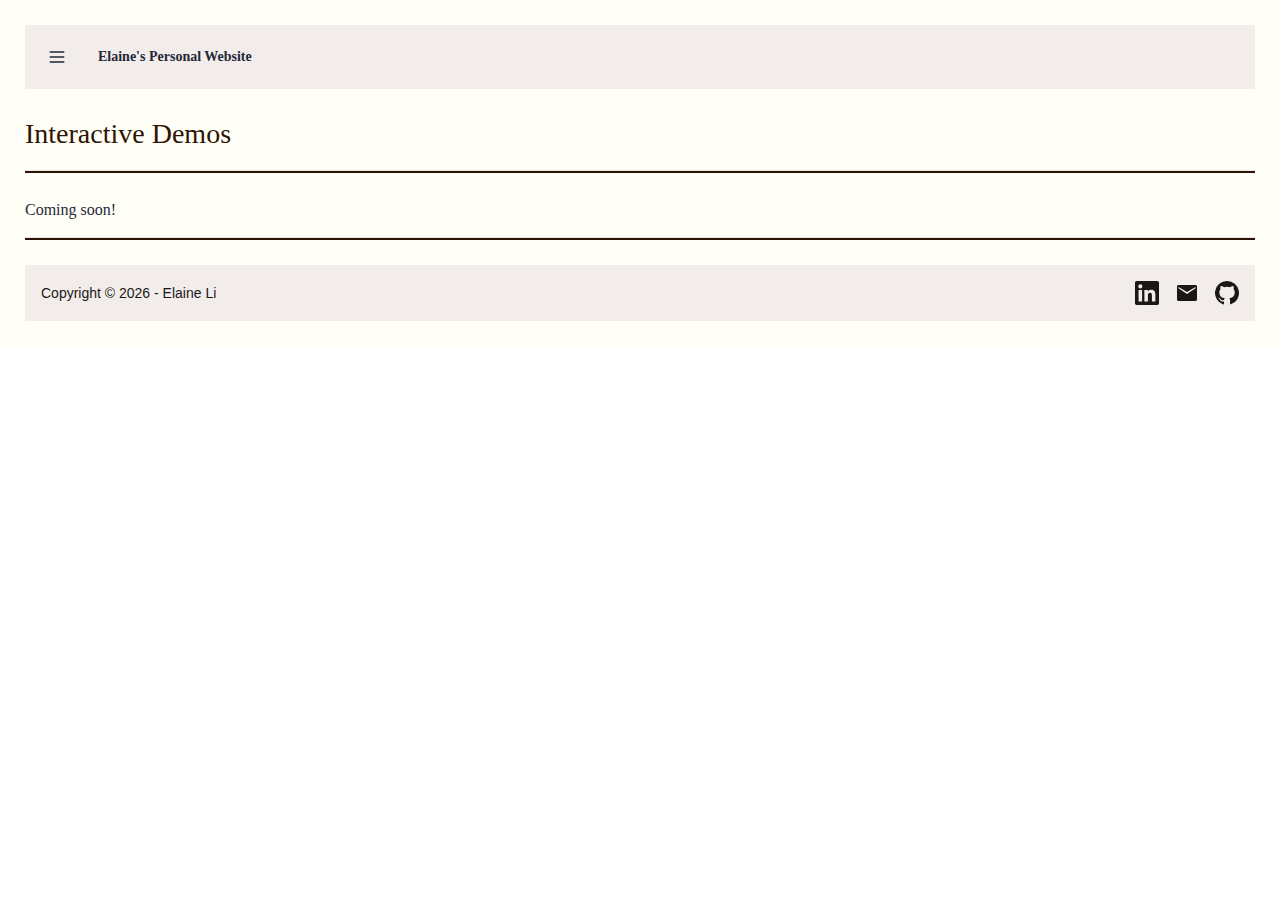
==== commit af67a87c: "updated index.html location" ====
--- a/public/demos.html
+++ b/public/demos.html
@@ -27,7 +27,7 @@
             </svg>
           </label>
           <ul tabindex="0" class="menu dropdown-content p-2 shadow bg-base-100 rounded-box w-52" style="z-index: 50;">
-            <li><a href="index.html">Homepage</a></li>
+            <li><a href="../index.html">Homepage</a></li>
             <li><a href="projects.html">Projects and Interests</a></li>
             <li><a href="demos.html">Interactive Demos</a></li>
           </ul>
@@ -37,7 +37,7 @@
     
       <!-- Website Title -->
       <div class="flex-1">
-        <a class="btn btn-ghost text-medium font-serif" href="index.html">Elaine's Personal Website</a>
+        <a class="btn btn-ghost text-medium font-serif" href="../index.html">Elaine's Personal Website</a>
       </div>
     </div>
 
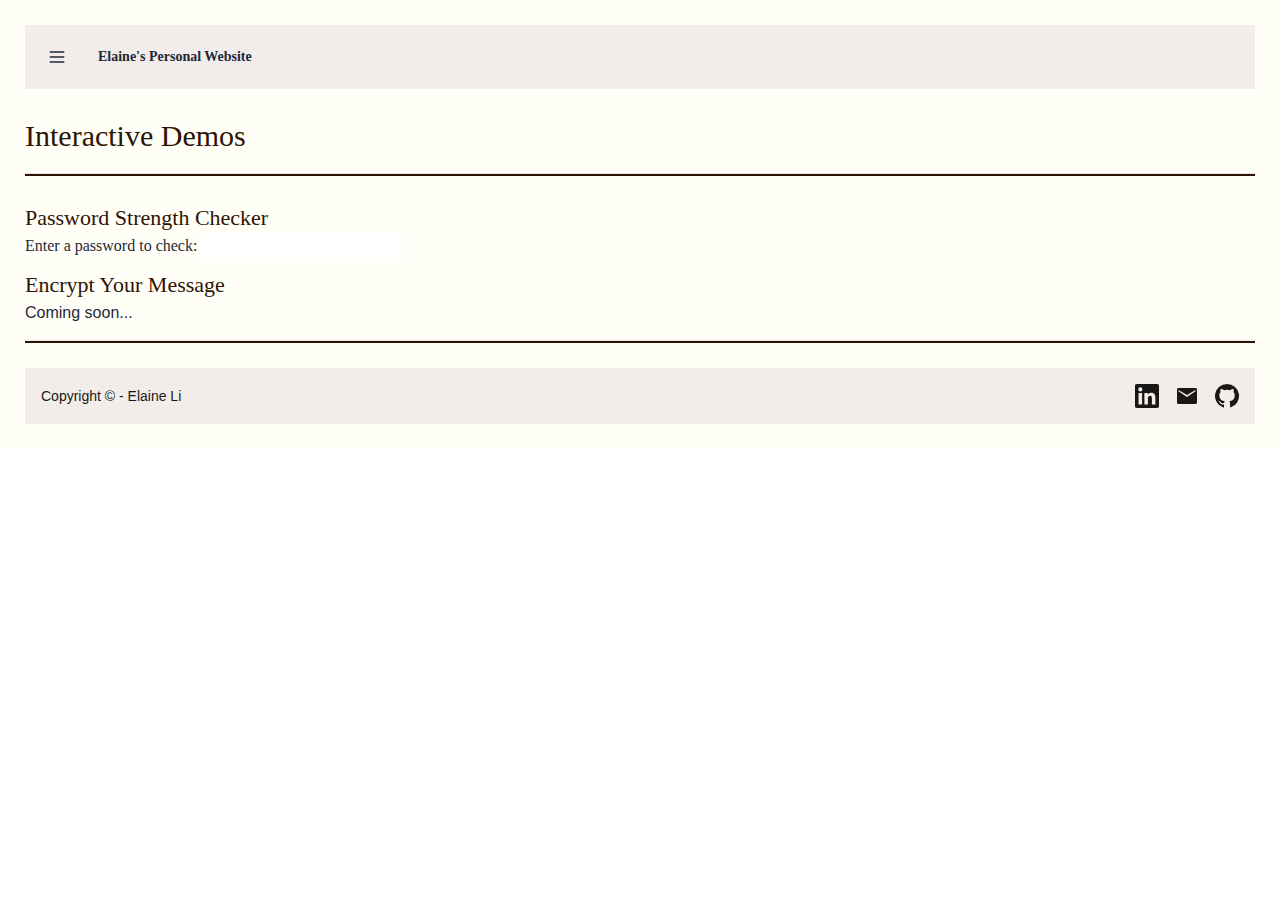
==== commit 8778a0af: "updated project, interest, demos" ====
--- a/public/demos.html
+++ b/public/demos.html
@@ -48,7 +48,13 @@
       <hr>
     
     <!--Content-->
-    <h2>Coming soon!</h2>
+    <h2 class="subtitle">Password Strength Checker</h2>
+    <label for="password">Enter a password to check:</label>
+    <input type="text" id="password" oninput="checkPasswordStrength()">
+    <script src="../src/script.js"></script>
+
+    <h2 class="subtitle">Encrypt Your Message</h2>
+    <p>Coming soon...</p>
     
   <hr> 
   <footer class="footer bg-neutral text-neutral-content items-center p-4 bg-brown-1 text-dark-brown">
--- a/public/styles/output.css
+++ b/public/styles/output.css
@@ -758,6 +758,60 @@
   --bc: 74.6477% 0.0216 264.435964;
 }
 
+.alert {
+  display: grid;
+  width: 100%;
+  grid-auto-flow: row;
+  align-content: flex-start;
+  align-items: center;
+  justify-items: center;
+  gap: 1rem;
+  text-align: center;
+  border-radius: var(--rounded-box, 1rem);
+  border-width: 1px;
+  --tw-border-opacity: 1;
+  border-color: var(--fallback-b2,oklch(var(--b2)/var(--tw-border-opacity)));
+  padding: 1rem;
+  --tw-text-opacity: 1;
+  color: var(--fallback-bc,oklch(var(--bc)/var(--tw-text-opacity)));
+  --alert-bg: var(--fallback-b2,oklch(var(--b2)/1));
+  --alert-bg-mix: var(--fallback-b1,oklch(var(--b1)/1));
+  background-color: var(--alert-bg);
+}
+
+@media (min-width: 640px) {
+  .alert {
+    grid-auto-flow: column;
+    grid-template-columns: auto minmax(auto,1fr);
+    justify-items: start;
+    text-align: start;
+  }
+}
+
+.avatar {
+  position: relative;
+  display: inline-flex;
+}
+
+.avatar > div {
+  display: block;
+  aspect-ratio: 1 / 1;
+  overflow: hidden;
+}
+
+.avatar img {
+  height: 100%;
+  width: 100%;
+  -o-object-fit: cover;
+     object-fit: cover;
+}
+
+.avatar.placeholder > div {
+  display: flex;
+  align-items: center;
+  justify-content: center;
+}
+
 @media (hover:hover) {
   .label a:hover {
     --tw-text-opacity: 1;
@@ -771,6 +825,18 @@
     background-color: var(--fallback-n,oklch(var(--n)/var(--tw-bg-opacity)));
     --tw-text-opacity: 1;
     color: var(--fallback-nc,oklch(var(--nc)/var(--tw-text-opacity)));
+  }
+
+  .table tr.hover:hover,
+  .table tr.hover:nth-child(even):hover {
+    --tw-bg-opacity: 1;
+    background-color: var(--fallback-b2,oklch(var(--b2)/var(--tw-bg-opacity)));
+  }
+
+  .table-zebra tr.hover:hover,
+  .table-zebra tr.hover:nth-child(even):hover {
+    --tw-bg-opacity: 1;
+    background-color: var(--fallback-b3,oklch(var(--b3)/var(--tw-bg-opacity)));
   }
 }
 
@@ -889,6 +955,15 @@
   color: var(--fallback-nc,oklch(var(--nc)/var(--tw-text-opacity)));
 }
 
+.chat {
+  display: grid;
+  grid-template-columns: repeat(2, minmax(0, 1fr));
+  -moz-column-gap: 0.75rem;
+       column-gap: 0.75rem;
+  padding-top: 0.25rem;
+  padding-bottom: 0.25rem;
+}
+
 .dropdown {
   position: relative;
   display: inline-block;
@@ -1096,6 +1171,44 @@
   padding-bottom: 0.5rem;
 }
 
+.hero {
+  display: grid;
+  width: 100%;
+  place-items: center;
+  background-size: cover;
+  background-position: center;
+}
+
+.hero > * {
+  grid-column-start: 1;
+  grid-row-start: 1;
+}
+
+.input {
+  flex-shrink: 1;
+  -webkit-appearance: none;
+     -moz-appearance: none;
+          appearance: none;
+  height: 3rem;
+  padding-left: 1rem;
+  padding-right: 1rem;
+  font-size: 1rem;
+  line-height: 2;
+  line-height: 1.5rem;
+  border-radius: var(--rounded-btn, 0.5rem);
+  border-width: 1px;
+  border-color: transparent;
+  --tw-bg-opacity: 1;
+  background-color: var(--fallback-b1,oklch(var(--b1)/var(--tw-bg-opacity)));
+}
+
+.input[type="number"]::-webkit-inner-spin-button,
+.input-md[type="number"]::-webkit-inner-spin-button {
+  margin-top: -1rem;
+  margin-bottom: -1rem;
+  margin-inline-end: -1rem;
+}
+
 .join .dropdown .join-item:first-child:not(:last-child),
   .join *:first-child:not(:last-child) .dropdown .join-item {
   border-start-end-radius: inherit;
@@ -1173,6 +1286,125 @@
   align-items: center;
 }
 
+.progress {
+  position: relative;
+  width: 100%;
+  -webkit-appearance: none;
+     -moz-appearance: none;
+          appearance: none;
+  overflow: hidden;
+  height: 0.5rem;
+  border-radius: var(--rounded-box, 1rem);
+  background-color: var(--fallback-bc,oklch(var(--bc)/0.2));
+}
+
+.radio {
+  flex-shrink: 0;
+  --chkbg: var(--bc);
+  height: 1.5rem;
+  width: 1.5rem;
+  cursor: pointer;
+  -webkit-appearance: none;
+     -moz-appearance: none;
+          appearance: none;
+  border-radius: 9999px;
+  border-width: 1px;
+  border-color: var(--fallback-bc,oklch(var(--bc)/var(--tw-border-opacity)));
+  --tw-border-opacity: 0.2;
+}
+
+.select {
+  display: inline-flex;
+  cursor: pointer;
+  -webkit-user-select: none;
+     -moz-user-select: none;
+          user-select: none;
+  -webkit-appearance: none;
+     -moz-appearance: none;
+          appearance: none;
+  height: 3rem;
+  min-height: 3rem;
+  padding-inline-start: 1rem;
+  padding-inline-end: 2.5rem;
+  font-size: 0.875rem;
+  line-height: 1.25rem;
+  line-height: 2;
+  border-radius: var(--rounded-btn, 0.5rem);
+  border-width: 1px;
+  border-color: transparent;
+  --tw-bg-opacity: 1;
+  background-color: var(--fallback-b1,oklch(var(--b1)/var(--tw-bg-opacity)));
+  background-image: linear-gradient(45deg, transparent 50%, currentColor 50%),
+    linear-gradient(135deg, currentColor 50%, transparent 50%);
+  background-position: calc(100% - 20px) calc(1px + 50%),
+    calc(100% - 16.1px) calc(1px + 50%);
+  background-size: 4px 4px,
+    4px 4px;
+  background-repeat: no-repeat;
+}
+
+.select[multiple] {
+  height: auto;
+}
+
+.table {
+  position: relative;
+  width: 100%;
+  border-radius: var(--rounded-box, 1rem);
+  text-align: left;
+  font-size: 0.875rem;
+  line-height: 1.25rem;
+}
+
+.table :where(.table-pin-rows thead tr) {
+  position: sticky;
+  top: 0px;
+  z-index: 1;
+  --tw-bg-opacity: 1;
+  background-color: var(--fallback-b1,oklch(var(--b1)/var(--tw-bg-opacity)));
+}
+
+.table :where(.table-pin-rows tfoot tr) {
+  position: sticky;
+  bottom: 0px;
+  z-index: 1;
+  --tw-bg-opacity: 1;
+  background-color: var(--fallback-b1,oklch(var(--b1)/var(--tw-bg-opacity)));
+}
+
+.table :where(.table-pin-cols tr th) {
+  position: sticky;
+  left: 0px;
+  right: 0px;
+  --tw-bg-opacity: 1;
+  background-color: var(--fallback-b1,oklch(var(--b1)/var(--tw-bg-opacity)));
+}
+
+.toast {
+  position: fixed;
+  display: flex;
+  min-width: -moz-fit-content;
+  min-width: fit-content;
+  flex-direction: column;
+  white-space: nowrap;
+  gap: 0.5rem;
+  padding: 1rem;
+}
+
+.avatar-group :where(.avatar) {
+  overflow: hidden;
+  border-radius: 9999px;
+  border-width: 4px;
+  --tw-border-opacity: 1;
+  border-color: var(--fallback-b1,oklch(var(--b1)/var(--tw-border-opacity)));
+}
+
+.btm-nav > *:where(.active) {
+  border-top-width: 2px;
+  --tw-bg-opacity: 1;
+  background-color: var(--fallback-b1,oklch(var(--b1)/var(--tw-bg-opacity)));
+}
+
 .btm-nav > * .label {
   font-size: 1rem;
   line-height: 1.5rem;
@@ -1327,6 +1559,64 @@
   --tw-scale-x: 1;
   --tw-scale-y: 1;
   transform: translate(var(--tw-translate-x), var(--tw-translate-y)) rotate(var(--tw-rotate)) skewX(var(--tw-skew-x)) skewY(var(--tw-skew-y)) scaleX(var(--tw-scale-x)) scaleY(var(--tw-scale-y));
+}
+
+.input input {
+  --tw-bg-opacity: 1;
+  background-color: var(--fallback-p,oklch(var(--p)/var(--tw-bg-opacity)));
+  background-color: transparent;
+}
+
+.input input:focus {
+  outline: 2px solid transparent;
+  outline-offset: 2px;
+}
+
+.input[list]::-webkit-calendar-picker-indicator {
+  line-height: 1em;
+}
+
+.input:focus,
+  .input:focus-within {
+  box-shadow: none;
+  border-color: var(--fallback-bc,oklch(var(--bc)/0.2));
+  outline-style: solid;
+  outline-width: 2px;
+  outline-offset: 2px;
+  outline-color: var(--fallback-bc,oklch(var(--bc)/0.2));
+}
+
+.input:has(> input[disabled]),
+  .input-disabled,
+  .input:disabled,
+  .input[disabled] {
+  cursor: not-allowed;
+  --tw-border-opacity: 1;
+  border-color: var(--fallback-b2,oklch(var(--b2)/var(--tw-border-opacity)));
+  --tw-bg-opacity: 1;
+  background-color: var(--fallback-b2,oklch(var(--b2)/var(--tw-bg-opacity)));
+  color: var(--fallback-bc,oklch(var(--bc)/0.4));
+}
+
+.input:has(> input[disabled])::-moz-placeholder, .input-disabled::-moz-placeholder, .input:disabled::-moz-placeholder, .input[disabled]::-moz-placeholder {
+  color: var(--fallback-bc,oklch(var(--bc)/var(--tw-placeholder-opacity)));
+  --tw-placeholder-opacity: 0.2;
+}
+
+.input:has(> input[disabled])::placeholder,
+  .input-disabled::placeholder,
+  .input:disabled::placeholder,
+  .input[disabled]::placeholder {
+  color: var(--fallback-bc,oklch(var(--bc)/var(--tw-placeholder-opacity)));
+  --tw-placeholder-opacity: 0.2;
+}
+
+.input:has(> input[disabled]) > input[disabled] {
+  cursor: not-allowed;
+}
+
+.input::-webkit-date-and-time-value {
+  text-align: inherit;
 }
 
 .join > :where(*:not(:first-child)):is(.btn) {
@@ -1425,16 +1715,167 @@
   margin-top: 0;
 }
 
+.mockup-phone .camera {
+  position: relative;
+  top: 0px;
+  left: 0px;
+  background: #000;
+  height: 25px;
+  width: 150px;
+  margin: 0 auto;
+  border-bottom-left-radius: 17px;
+  border-bottom-right-radius: 17px;
+  z-index: 11;
+}
+
+.mockup-phone .camera:before {
+  content: "";
+  position: absolute;
+  top: 35%;
+  left: 50%;
+  width: 50px;
+  height: 4px;
+  border-radius: 5px;
+  background-color: #0c0b0e;
+  transform: translate(-50%, -50%);
+}
+
+.mockup-phone .camera:after {
+  content: "";
+  position: absolute;
+  top: 20%;
+  left: 70%;
+  width: 8px;
+  height: 8px;
+  border-radius: 5px;
+  background-color: #0f0b25;
+}
+
+.mockup-browser .mockup-browser-toolbar .input {
+  position: relative;
+  margin-left: auto;
+  margin-right: auto;
+  display: block;
+  height: 1.75rem;
+  width: 24rem;
+  overflow: hidden;
+  text-overflow: ellipsis;
+  white-space: nowrap;
+  --tw-bg-opacity: 1;
+  background-color: var(--fallback-b2,oklch(var(--b2)/var(--tw-bg-opacity)));
+  padding-left: 2rem;
+  direction: ltr;
+}
+
+.mockup-browser .mockup-browser-toolbar .input:before {
+  content: "";
+  position: absolute;
+  left: 0.5rem;
+  top: 50%;
+  aspect-ratio: 1 / 1;
+  height: 0.75rem;
+  --tw-translate-y: -50%;
+  transform: translate(var(--tw-translate-x), var(--tw-translate-y)) rotate(var(--tw-rotate)) skewX(var(--tw-skew-x)) skewY(var(--tw-skew-y)) scaleX(var(--tw-scale-x)) scaleY(var(--tw-scale-y));
+  border-radius: 9999px;
+  border-width: 2px;
+  border-color: currentColor;
+  opacity: 0.6;
+}
+
+.mockup-browser .mockup-browser-toolbar .input:after {
+  content: "";
+  position: absolute;
+  left: 1.25rem;
+  top: 50%;
+  height: 0.5rem;
+  --tw-translate-y: 25%;
+  --tw-rotate: -45deg;
+  transform: translate(var(--tw-translate-x), var(--tw-translate-y)) rotate(var(--tw-rotate)) skewX(var(--tw-skew-x)) skewY(var(--tw-skew-y)) scaleX(var(--tw-scale-x)) scaleY(var(--tw-scale-y));
+  border-radius: 9999px;
+  border-width: 1px;
+  border-color: currentColor;
+  opacity: 0.6;
+}
+
 @keyframes modal-pop {
   0% {
     opacity: 0;
   }
 }
 
+.progress::-moz-progress-bar {
+  border-radius: var(--rounded-box, 1rem);
+  background-color: currentColor;
+}
+
+.progress:indeterminate {
+  --progress-color: var(--fallback-bc,oklch(var(--bc)/1));
+  background-image: repeating-linear-gradient(
+    90deg,
+    var(--progress-color) -1%,
+    var(--progress-color) 10%,
+    transparent 10%,
+    transparent 90%
+  );
+  background-size: 200%;
+  background-position-x: 15%;
+  animation: progress-loading 5s ease-in-out infinite;
+}
+
+.progress::-webkit-progress-bar {
+  border-radius: var(--rounded-box, 1rem);
+  background-color: transparent;
+}
+
+.progress::-webkit-progress-value {
+  border-radius: var(--rounded-box, 1rem);
+  background-color: currentColor;
+}
+
+.progress:indeterminate::-moz-progress-bar {
+  background-color: transparent;
+  background-image: repeating-linear-gradient(
+    90deg,
+    var(--progress-color) -1%,
+    var(--progress-color) 10%,
+    transparent 10%,
+    transparent 90%
+  );
+  background-size: 200%;
+  background-position-x: 15%;
+  animation: progress-loading 5s ease-in-out infinite;
+}
+
 @keyframes progress-loading {
   50% {
     background-position-x: -115%;
   }
+}
+
+.radio:focus {
+  box-shadow: none;
+}
+
+.radio:focus-visible {
+  outline-style: solid;
+  outline-width: 2px;
+  outline-offset: 2px;
+  outline-color: var(--fallback-bc,oklch(var(--bc)/1));
+}
+
+.radio:checked,
+  .radio[aria-checked="true"] {
+  --tw-bg-opacity: 1;
+  background-color: var(--fallback-bc,oklch(var(--bc)/var(--tw-bg-opacity)));
+  background-image: none;
+  animation: radiomark var(--animation-input, 0.2s) ease-out;
+  box-shadow: 0 0 0 4px var(--fallback-b1,oklch(var(--b1)/1)) inset,
+      0 0 0 4px var(--fallback-b1,oklch(var(--b1)/1)) inset;
+}
+
+.radio:disabled {
+  cursor: not-allowed;
+  opacity: 0.2;
 }
 
 @keyframes radiomark {
@@ -1468,6 +1909,50 @@
   }
 }
 
+.select:focus {
+  box-shadow: none;
+  border-color: var(--fallback-bc,oklch(var(--bc)/0.2));
+  outline-style: solid;
+  outline-width: 2px;
+  outline-offset: 2px;
+  outline-color: var(--fallback-bc,oklch(var(--bc)/0.2));
+}
+
+.select-disabled,
+  .select:disabled,
+  .select[disabled] {
+  cursor: not-allowed;
+  --tw-border-opacity: 1;
+  border-color: var(--fallback-b2,oklch(var(--b2)/var(--tw-border-opacity)));
+  --tw-bg-opacity: 1;
+  background-color: var(--fallback-b2,oklch(var(--b2)/var(--tw-bg-opacity)));
+  color: var(--fallback-bc,oklch(var(--bc)/0.4));
+}
+
+.select-disabled::-moz-placeholder, .select:disabled::-moz-placeholder, .select[disabled]::-moz-placeholder {
+  color: var(--fallback-bc,oklch(var(--bc)/var(--tw-placeholder-opacity)));
+  --tw-placeholder-opacity: 0.2;
+}
+
+.select-disabled::placeholder,
+  .select:disabled::placeholder,
+  .select[disabled]::placeholder {
+  color: var(--fallback-bc,oklch(var(--bc)/var(--tw-placeholder-opacity)));
+  --tw-placeholder-opacity: 0.2;
+}
+
+.select-multiple,
+  .select[multiple],
+  .select[size].select:not([size="1"]) {
+  background-image: none;
+  padding-right: 1rem;
+}
+
+[dir="rtl"] .select {
+  background-position: calc(0% + 12px) calc(1px + 50%),
+    calc(0% + 16px) calc(1px + 50%);
+}
+
 @keyframes skeleton {
   from {
     background-position: 150%;
@@ -1476,6 +1961,56 @@
   to {
     background-position: -50%;
   }
+}
+
+.table:where([dir="rtl"], [dir="rtl"] *) {
+  text-align: right;
+}
+
+.table :where(th, td) {
+  padding-left: 1rem;
+  padding-right: 1rem;
+  padding-top: 0.75rem;
+  padding-bottom: 0.75rem;
+  vertical-align: middle;
+}
+
+.table tr.active,
+  .table tr.active:nth-child(even),
+  .table-zebra tbody tr:nth-child(even) {
+  --tw-bg-opacity: 1;
+  background-color: var(--fallback-b2,oklch(var(--b2)/var(--tw-bg-opacity)));
+}
+
+.table-zebra tr.active,
+    .table-zebra tr.active:nth-child(even),
+    .table-zebra-zebra tbody tr:nth-child(even) {
+  --tw-bg-opacity: 1;
+  background-color: var(--fallback-b3,oklch(var(--b3)/var(--tw-bg-opacity)));
+}
+
+.table :where(thead tr, tbody tr:not(:last-child), tbody tr:first-child:last-child) {
+  border-bottom-width: 1px;
+  --tw-border-opacity: 1;
+  border-bottom-color: var(--fallback-b2,oklch(var(--b2)/var(--tw-border-opacity)));
+}
+
+.table :where(thead, tfoot) {
+  white-space: nowrap;
+  font-size: 0.75rem;
+  line-height: 1rem;
+  font-weight: 700;
+  color: var(--fallback-bc,oklch(var(--bc)/0.6));
+}
+
+.table :where(tfoot) {
+  border-top-width: 1px;
+  --tw-border-opacity: 1;
+  border-top-color: var(--fallback-b2,oklch(var(--b2)/var(--tw-border-opacity)));
+}
+
+.toast > * {
+  animation: toast-pop 0.25s ease-out;
 }
 
 @keyframes toast-pop {
@@ -1490,6 +2025,69 @@
   }
 }
 
+.glass,
+  .glass.btn-active {
+  border: none;
+  -webkit-backdrop-filter: blur(var(--glass-blur, 40px));
+          backdrop-filter: blur(var(--glass-blur, 40px));
+  background-color: transparent;
+  background-image: linear-gradient(
+        135deg,
+        rgb(255 255 255 / var(--glass-opacity, 30%)) 0%,
+        rgb(0 0 0 / 0%) 100%
+      ),
+      linear-gradient(
+        var(--glass-reflex-degree, 100deg),
+        rgb(255 255 255 / var(--glass-reflex-opacity, 10%)) 25%,
+        rgb(0 0 0 / 0%) 25%
+      );
+  box-shadow: 0 0 0 1px rgb(255 255 255 / var(--glass-border-opacity, 10%)) inset,
+      0 0 0 2px rgb(0 0 0 / 5%);
+  text-shadow: 0 1px rgb(0 0 0 / var(--glass-text-shadow-opacity, 5%));
+}
+
+@media (hover: hover) {
+  .glass.btn-active {
+    border: none;
+    -webkit-backdrop-filter: blur(var(--glass-blur, 40px));
+            backdrop-filter: blur(var(--glass-blur, 40px));
+    background-color: transparent;
+    background-image: linear-gradient(
+          135deg,
+          rgb(255 255 255 / var(--glass-opacity, 30%)) 0%,
+          rgb(0 0 0 / 0%) 100%
+        ),
+        linear-gradient(
+          var(--glass-reflex-degree, 100deg),
+          rgb(255 255 255 / var(--glass-reflex-opacity, 10%)) 25%,
+          rgb(0 0 0 / 0%) 25%
+        );
+    box-shadow: 0 0 0 1px rgb(255 255 255 / var(--glass-border-opacity, 10%)) inset,
+        0 0 0 2px rgb(0 0 0 / 5%);
+    text-shadow: 0 1px rgb(0 0 0 / var(--glass-text-shadow-opacity, 5%));
+  }
+}
+
+.artboard.phone {
+  width: 320px;
+}
+
+.btm-nav-xs > *:where(.active) {
+  border-top-width: 1px;
+}
+
+.btm-nav-sm > *:where(.active) {
+  border-top-width: 2px;
+}
+
+.btm-nav-md > *:where(.active) {
+  border-top-width: 2px;
+}
+
+.btm-nav-lg > *:where(.active) {
+  border-top-width: 4px;
+}
+
 .btn-square:where(.btn-xs) {
   height: 1.5rem;
   width: 1.5rem;
@@ -1512,6 +2110,63 @@
   height: 4rem;
   width: 4rem;
   padding: 0px;
+}
+
+:where(.toast) {
+  bottom: 0px;
+  inset-inline-end: 0px;
+  inset-inline-start: auto;
+  top: auto;
+  --tw-translate-x: 0px;
+  --tw-translate-y: 0px;
+  transform: translate(var(--tw-translate-x), var(--tw-translate-y)) rotate(var(--tw-rotate)) skewX(var(--tw-skew-x)) skewY(var(--tw-skew-y)) scaleX(var(--tw-scale-x)) scaleY(var(--tw-scale-y));
+}
+
+.toast:where(.toast-start) {
+  inset-inline-end: auto;
+  inset-inline-start: 0px;
+  --tw-translate-x: 0px;
+  transform: translate(var(--tw-translate-x), var(--tw-translate-y)) rotate(var(--tw-rotate)) skewX(var(--tw-skew-x)) skewY(var(--tw-skew-y)) scaleX(var(--tw-scale-x)) scaleY(var(--tw-scale-y));
+}
+
+.toast:where(.toast-center) {
+  inset-inline-end: 50%;
+  inset-inline-start: 50%;
+  --tw-translate-x: -50%;
+  transform: translate(var(--tw-translate-x), var(--tw-translate-y)) rotate(var(--tw-rotate)) skewX(var(--tw-skew-x)) skewY(var(--tw-skew-y)) scaleX(var(--tw-scale-x)) scaleY(var(--tw-scale-y));
+}
+
+.toast:where(.toast-center):where([dir="rtl"], [dir="rtl"] *) {
+  --tw-translate-x: 50%;
+  transform: translate(var(--tw-translate-x), var(--tw-translate-y)) rotate(var(--tw-rotate)) skewX(var(--tw-skew-x)) skewY(var(--tw-skew-y)) scaleX(var(--tw-scale-x)) scaleY(var(--tw-scale-y));
+}
+
+.toast:where(.toast-end) {
+  inset-inline-end: 0px;
+  inset-inline-start: auto;
+  --tw-translate-x: 0px;
+  transform: translate(var(--tw-translate-x), var(--tw-translate-y)) rotate(var(--tw-rotate)) skewX(var(--tw-skew-x)) skewY(var(--tw-skew-y)) scaleX(var(--tw-scale-x)) scaleY(var(--tw-scale-y));
+}
+
+.toast:where(.toast-bottom) {
+  bottom: 0px;
+  top: auto;
+  --tw-translate-y: 0px;
+  transform: translate(var(--tw-translate-x), var(--tw-translate-y)) rotate(var(--tw-rotate)) skewX(var(--tw-skew-x)) skewY(var(--tw-skew-y)) scaleX(var(--tw-scale-x)) scaleY(var(--tw-scale-y));
+}
+
+.toast:where(.toast-middle) {
+  bottom: auto;
+  top: 50%;
+  --tw-translate-y: -50%;
+  transform: translate(var(--tw-translate-x), var(--tw-translate-y)) rotate(var(--tw-rotate)) skewX(var(--tw-skew-x)) skewY(var(--tw-skew-y)) scaleX(var(--tw-scale-x)) scaleY(var(--tw-scale-y));
+}
+
+.toast:where(.toast-top) {
+  bottom: auto;
+  top: 0px;
+  --tw-translate-y: 0px;
+  transform: translate(var(--tw-translate-x), var(--tw-translate-y)) rotate(var(--tw-rotate)) skewX(var(--tw-skew-x)) skewY(var(--tw-skew-y)) scaleX(var(--tw-scale-x)) scaleY(var(--tw-scale-y));
 }
 
 .tooltip {
@@ -1534,6 +2189,40 @@
   left: 50%;
   right: auto;
   bottom: var(--tooltip-offset);
+}
+
+.avatar.online:before {
+  content: "";
+  position: absolute;
+  z-index: 10;
+  display: block;
+  border-radius: 9999px;
+  --tw-bg-opacity: 1;
+  background-color: var(--fallback-su,oklch(var(--su)/var(--tw-bg-opacity)));
+  outline-style: solid;
+  outline-width: 2px;
+  outline-color: var(--fallback-b1,oklch(var(--b1)/1));
+  width: 15%;
+  height: 15%;
+  top: 7%;
+  right: 7%;
+}
+
+.avatar.offline:before {
+  content: "";
+  position: absolute;
+  z-index: 10;
+  display: block;
+  border-radius: 9999px;
+  --tw-bg-opacity: 1;
+  background-color: var(--fallback-b3,oklch(var(--b3)/var(--tw-bg-opacity)));
+  outline-style: solid;
+  outline-width: 2px;
+  outline-color: var(--fallback-b1,oklch(var(--b1)/1));
+  width: 15%;
+  height: 15%;
+  top: 7%;
+  right: 7%;
 }
 
 .join.join-vertical > :where(*:not(:first-child)):is(.btn) {
@@ -1633,10 +2322,42 @@
   bottom: var(--tooltip-tail-offset);
 }
 
+.static {
+  position: static;
+}
+
+.absolute {
+  position: absolute;
+}
+
+.sticky {
+  position: sticky;
+}
+
+.ml-4 {
+  margin-left: 1rem;
+}
+
+.block {
+  display: block;
+}
+
 .inline-block {
   display: inline-block;
 }
 
+.flex {
+  display: flex;
+}
+
+.table {
+  display: table;
+}
+
+.hidden {
+  display: none;
+}
+
 .h-5 {
   height: 1.25rem;
 }
@@ -1657,6 +2378,14 @@
   flex: none;
 }
 
+.shrink {
+  flex-shrink: 1;
+}
+
+.list-disc {
+  list-style-type: disc;
+}
+
 .grid-flow-col {
   grid-auto-flow: column;
 }
@@ -1671,6 +2400,10 @@
 
 .rounded-box {
   border-radius: var(--rounded-box, 1rem);
+}
+
+.border {
+  border-width: 1px;
 }
 
 .bg-base-100 {
@@ -1715,20 +2448,33 @@
   box-shadow: var(--tw-ring-offset-shadow, 0 0 #0000), var(--tw-ring-shadow, 0 0 #0000), var(--tw-shadow);
 }
 
+.ring {
+  --tw-ring-offset-shadow: var(--tw-ring-inset) 0 0 0 var(--tw-ring-offset-width) var(--tw-ring-offset-color);
+  --tw-ring-shadow: var(--tw-ring-inset) 0 0 0 calc(3px + var(--tw-ring-offset-width)) var(--tw-ring-color);
+  box-shadow: var(--tw-ring-offset-shadow), var(--tw-ring-shadow), var(--tw-shadow, 0 0 #0000);
+}
+
+.filter {
+  filter: var(--tw-blur) var(--tw-brightness) var(--tw-contrast) var(--tw-grayscale) var(--tw-hue-rotate) var(--tw-invert) var(--tw-saturate) var(--tw-sepia) var(--tw-drop-shadow);
+}
+
 body{
   padding: 25px;
   background-color: #fffff7;
   font-family: Georgia, Times, 'Times New Roman', serif;
 }
 
-.title {
+.title{
   color: #2e1402;
-  font-size: 28px;
-}
-
-h1 {
+  font-size: 30px;
   text-align: auto;
-  color: #eccc99;
+}
+
+.subtitle {
+  color: #2e1402;
+  font-size: 22px;
+  text-align: auto;
+  margin-top: 10px;
 }
 
 .card {
@@ -1774,10 +2520,19 @@
   display: inline-block;
 }
 
+/*
 ul.a {
   font-family: Optima, sans-serif;
   font-size:14px;
   margin-top:0px;
+}
+*/
+
+ul {
+  list-style-type: disc;
+  /* Bullet points */
+  margin-left: 20px;
+  /* Indentation */
 }
 
 .dates {
@@ -1840,3 +2595,4 @@
     justify-self: end;
   }
 }
+
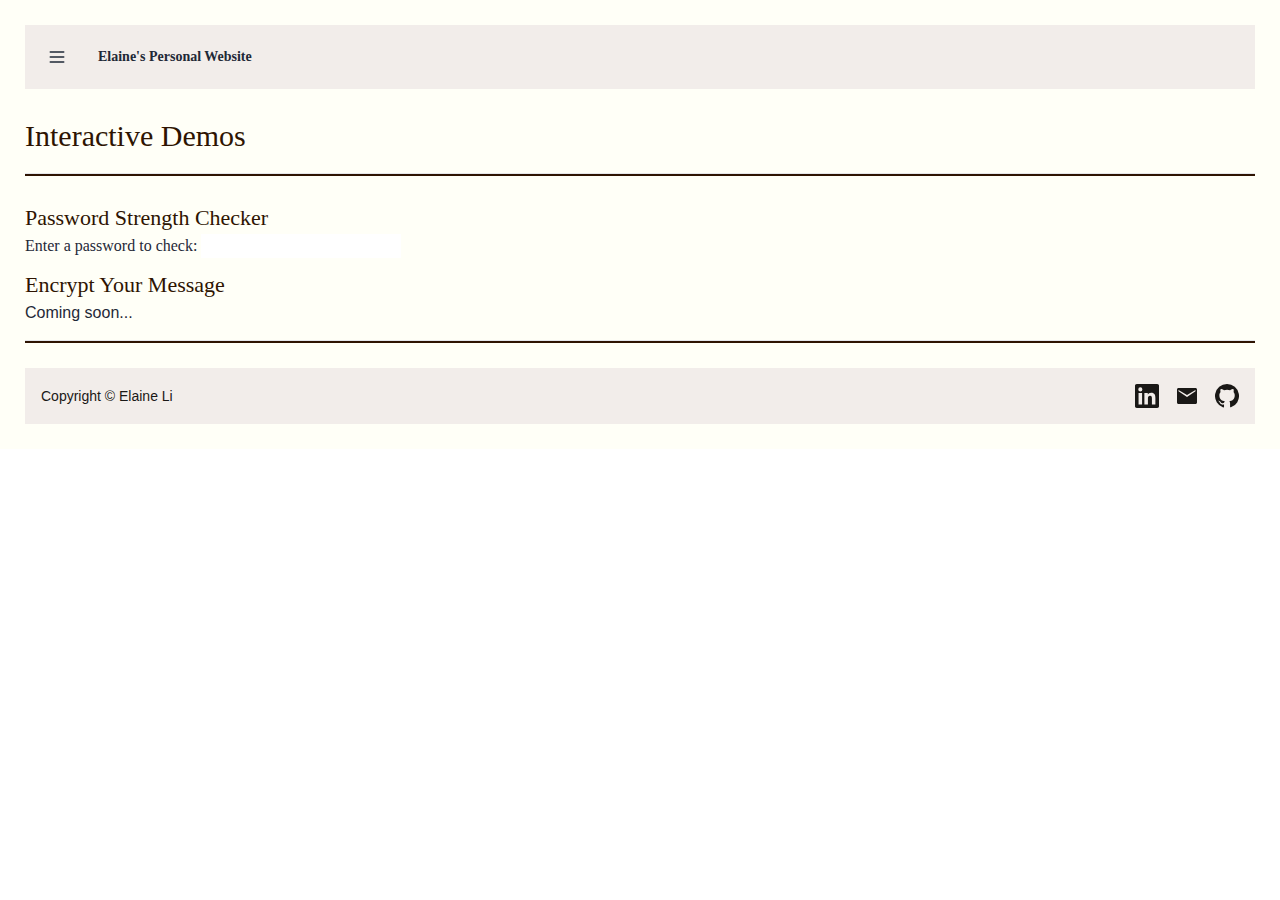
==== commit 1ca2f3fa: "Feb 15 random update" ====
--- a/public/demos.html
+++ b/public/demos.html
@@ -59,7 +59,7 @@
   <hr> 
   <footer class="footer bg-neutral text-neutral-content items-center p-4 bg-brown-1 text-dark-brown">
     <aside class="grid-flow-col items-center">
-      <p>Copyright © <span id="current-year"></span> - Elaine Li</p>
+      <p>Copyright © <span id="current-year"></span> Elaine Li</p>
     </aside>
     <nav class="grid-flow-col gap-4 md:place-self-center md:justify-self-end">
       <a href="https://www.linkedin.com/in/elaine-li-236a3a1b5/" target="_blank" rel="noopener noreferrer">
